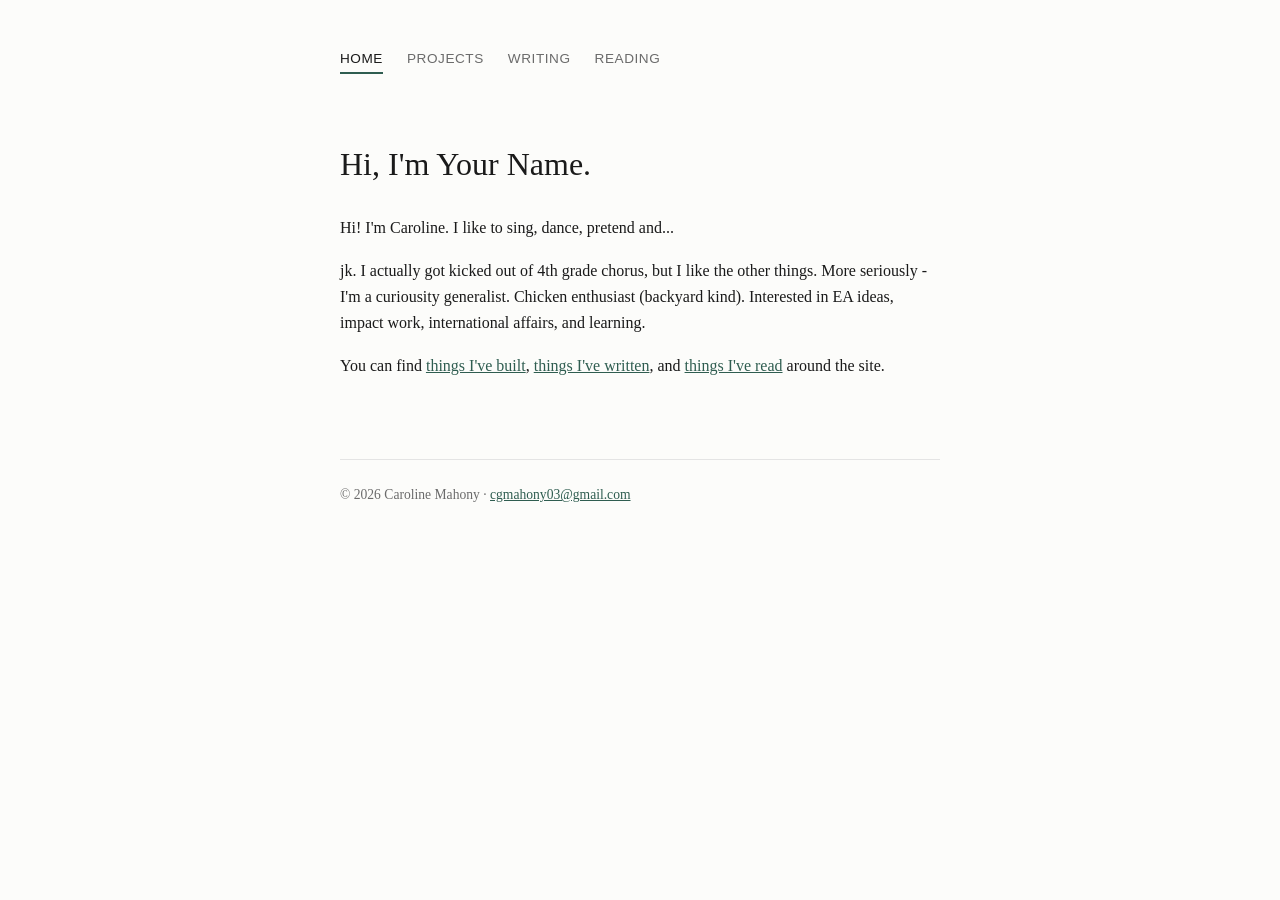
==== index.html @ abc8e389 "Initial site: home, projects, writing, and reading pages Co-Authored-By: Claude Fable 5 <noreply@ant" ====
<!DOCTYPE html>
<html lang="en">
<head>
  <meta charset="UTF-8">
  <!-- Makes the site scale properly on phones -->
  <meta name="viewport" content="width=device-width, initial-scale=1.0">
  <title>Your Name</title>
  <!-- One shared stylesheet — every page links to this same file -->
  <link rel="stylesheet" href="style.css">
</head>
<body>

  <!-- The nav is copied onto every page. aria-current="page"
       moves to whichever link matches the page you're on —
       it tells both screen readers and the CSS "you are here". -->
  <nav>
    <a href="index.html" aria-current="page">Home</a>
    <a href="projects.html">Projects</a>
    <a href="writing.html">Writing</a>
    <a href="reading.html">Reading</a>
  </nav>

  <main>
    <h1>Hi, I'm Your Name.</h1>
    <p>
      Hi! I'm Caroline. I like to sing, dance, pretend and... </p>
      jk. I actually got kicked out of 4th grade chorus, but I like the other things.
      More seriously - I'm a curiousity generalist. Chicken enthusiast (backyard kind).
      Interested in EA ideas, impact work, international affairs, and learning.
    </p>
    <p>
      You can find <a href="projects.html">things I've built</a>,
      <a href="writing.html">things I've written</a>, and
      <a href="reading.html">things I've read</a> around the site.
    </p>
  </main>

  <footer>
    &copy; 2026 Caroline Mahony &middot; <a href="cgmahony03@gmail.com">cgmahony03@gmail.com</a>
  </footer>

</body>
</html>
---- style.css ----
/* ============================================
   style.css — shared by every page on the site
   ============================================ */

/* Reset: browsers add their own default margins;
   this wipes them so we start from a clean slate. */
* {
  margin: 0;
  padding: 0;
  box-sizing: border-box; /* padding counts inside width, not on top of it */
}

/* Custom properties: name your colors once, reuse everywhere.
   Change a value here and the whole site updates. */
:root {
  --ink: #1a1a1a;        /* main text */
  --faint: #6b6b6b;      /* secondary text (dates, labels) */
  --line: #e4e4e4;       /* hairline dividers */
  --accent: #2f5d50;     /* deep green — links & highlights */
  --paper: #fcfcfa;      /* background, a hair warmer than pure white */
}

body {
  font-family: Georgia, 'Times New Roman', serif;
  background: var(--paper);
  color: var(--ink);
  line-height: 1.65;               /* breathing room between lines */
  max-width: 640px;                /* a comfortable reading column */
  margin: 0 auto;                  /* center that column */
  padding: 3rem 1.25rem 5rem;      /* space around the edges */
}

/* ---------- Navigation ---------- */

nav {
  display: flex;
  gap: 1.5rem;
  margin-bottom: 4rem;
  font-family: -apple-system, 'Segoe UI', Helvetica, sans-serif;
  font-size: 0.85rem;
  letter-spacing: 0.04em;
  text-transform: uppercase;
}

nav a {
  color: var(--faint);
  text-decoration: none;
}

nav a:hover {
  color: var(--accent);
}

/* Marks the page you're currently on (see aria-current in the HTML) */
nav a[aria-current="page"] {
  color: var(--ink);
  border-bottom: 2px solid var(--accent);
  padding-bottom: 2px;
}

/* ---------- Headings & text ---------- */

h1 {
  font-size: 2rem;
  font-weight: normal;   /* serifs look elegant un-bolded at large sizes */
  margin-bottom: 1.5rem;
}

h2 {
  font-size: 1.2rem;
  margin: 2.5rem 0 0.75rem;
}

p {
  margin-bottom: 1rem;
}

a {
  color: var(--accent);
}

/* ---------- Reusable pieces ---------- */

/* Small gray metadata line: dates, categories, reading status */
.meta {
  font-family: -apple-system, 'Segoe UI', Helvetica, sans-serif;
  font-size: 0.8rem;
  color: var(--faint);
  letter-spacing: 0.02em;
}

/* An entry = one project, essay, or book.
   A left border + padding gives a quiet visual grouping. */
.entry {
  border-top: 1px solid var(--line);
  padding: 1.5rem 0;
}

.entry h2 {
  margin: 0 0 0.25rem;
}

.entry p {
  margin: 0.5rem 0 0;
}

footer {
  margin-top: 5rem;
  padding-top: 1.5rem;
  border-top: 1px solid var(--line);
  font-size: 0.85rem;
  color: var(--faint);
}
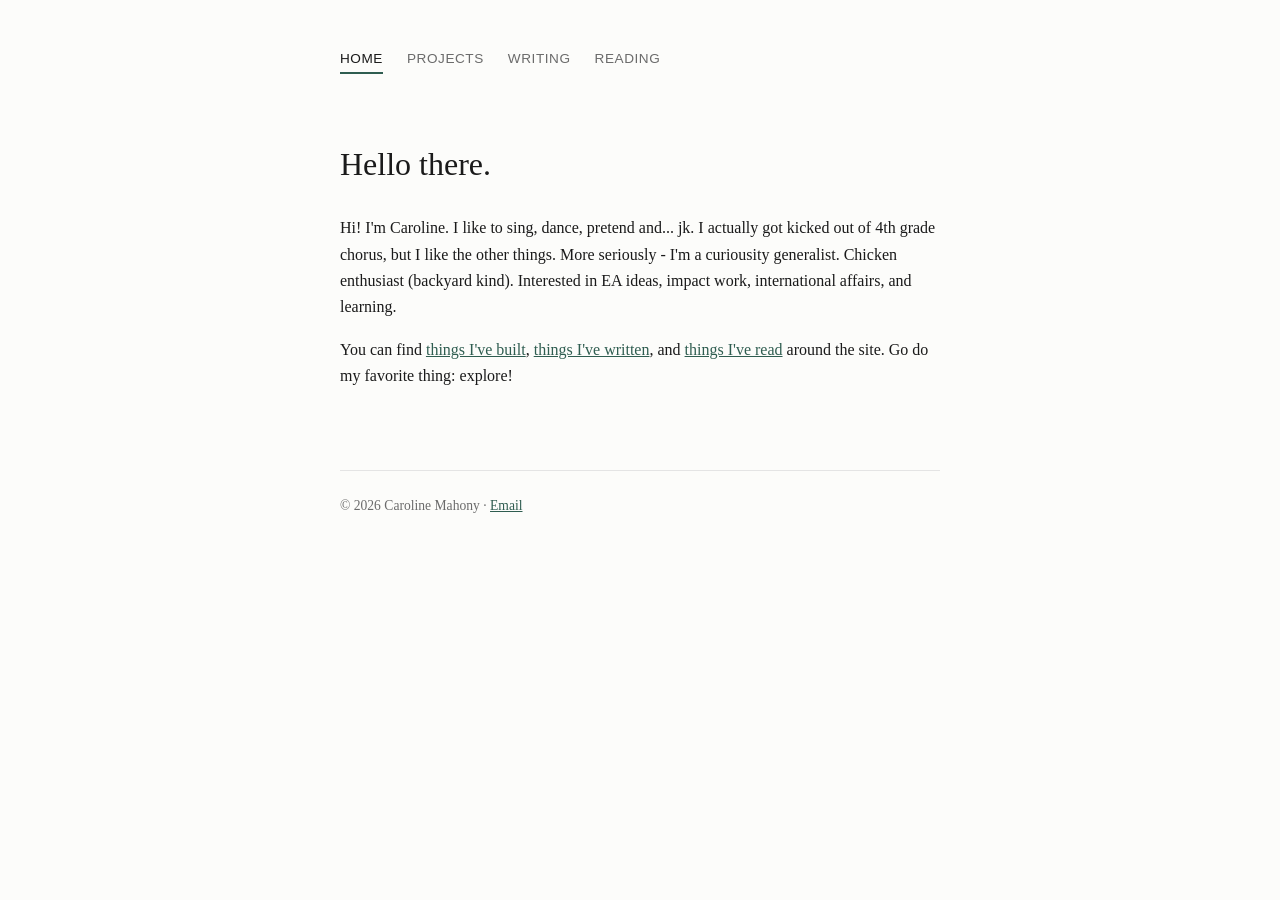
==== commit ecda9416: "Add essays, project images, and a docx-to-essay conversion script Six essays (creative, policy memos" ====
--- a/index.html
+++ b/index.html
@@ -4,7 +4,7 @@
   <meta charset="UTF-8">
   <!-- Makes the site scale properly on phones -->
   <meta name="viewport" content="width=device-width, initial-scale=1.0">
-  <title>Your Name</title>
+  <title>Caroline Mahony</title>
   <!-- One shared stylesheet — every page links to this same file -->
   <link rel="stylesheet" href="style.css">
 </head>
@@ -21,9 +21,9 @@
   </nav>
 
   <main>
-    <h1>Hi, I'm Your Name.</h1>
+    <h1>Hello there.</h1>
     <p>
-      Hi! I'm Caroline. I like to sing, dance, pretend and... </p>
+      Hi! I'm Caroline. I like to sing, dance, pretend and...
       jk. I actually got kicked out of 4th grade chorus, but I like the other things.
       More seriously - I'm a curiousity generalist. Chicken enthusiast (backyard kind).
       Interested in EA ideas, impact work, international affairs, and learning.
@@ -31,12 +31,12 @@
     <p>
       You can find <a href="projects.html">things I've built</a>,
       <a href="writing.html">things I've written</a>, and
-      <a href="reading.html">things I've read</a> around the site.
+      <a href="reading.html">things I've read</a> around the site. Go do my favorite thing: explore!
     </p>
   </main>
 
   <footer>
-    &copy; 2026 Caroline Mahony &middot; <a href="cgmahony03@gmail.com">cgmahony03@gmail.com</a>
+    &copy; 2026 Caroline Mahony &middot; <a href="mailto:cgmahony03@gmail.com">Email</a>
   </footer>
 
 </body>
--- a/style.css
+++ b/style.css
@@ -71,12 +71,71 @@
   margin: 2.5rem 0 0.75rem;
 }
 
+h3 {
+  font-size: 1rem;
+  font-weight: normal;
+  font-style: italic;
+  margin: 1.25rem 0 0.5rem;
+}
+
 p {
   margin-bottom: 1rem;
 }
 
+/* A dash-prefixed list, used for recommendation categories */
+.dash-list {
+  list-style: none;
+  margin: 0 0 1rem;
+}
+
+.dash-list li {
+  position: relative;
+  padding-left: 1.1em;
+  margin-bottom: 0.4rem;
+}
+
+.dash-list li::before {
+  content: "–";
+  position: absolute;
+  left: 0;
+  color: var(--faint);
+}
+
 a {
   color: var(--accent);
+}
+
+/* ---------- Essays ---------- */
+
+.essay-meta {
+  margin-bottom: 2rem;
+}
+
+blockquote {
+  border-left: 2px solid var(--line);
+  margin: 0 0 2rem;
+  padding: 0.25rem 0 0.25rem 1.25rem;
+  font-style: italic;
+}
+
+blockquote p {
+  margin-bottom: 0.75rem;
+}
+
+blockquote cite {
+  display: block;
+  font-style: normal;
+  font-family: -apple-system, 'Segoe UI', Helvetica, sans-serif;
+  font-size: 0.8rem;
+  color: var(--faint);
+}
+
+/* MLA-style Works Cited: hanging indent via negative text-indent */
+.citations p {
+  padding-left: 1.5em;
+  text-indent: -1.5em;
+  font-size: 0.9rem;
+  margin-bottom: 0.85rem;
 }
 
 /* ---------- Reusable pieces ---------- */
@@ -104,6 +163,19 @@
   margin: 0.5rem 0 0;
 }
 
+.entry-image {
+  display: block;
+  width: 100%;
+  max-width: 260px;
+  height: auto;
+  border-radius: 4px;
+  margin: 0.75rem 0;
+}
+
+.entry-image--wide {
+  max-width: 420px;
+}
+
 footer {
   margin-top: 5rem;
   padding-top: 1.5rem;
